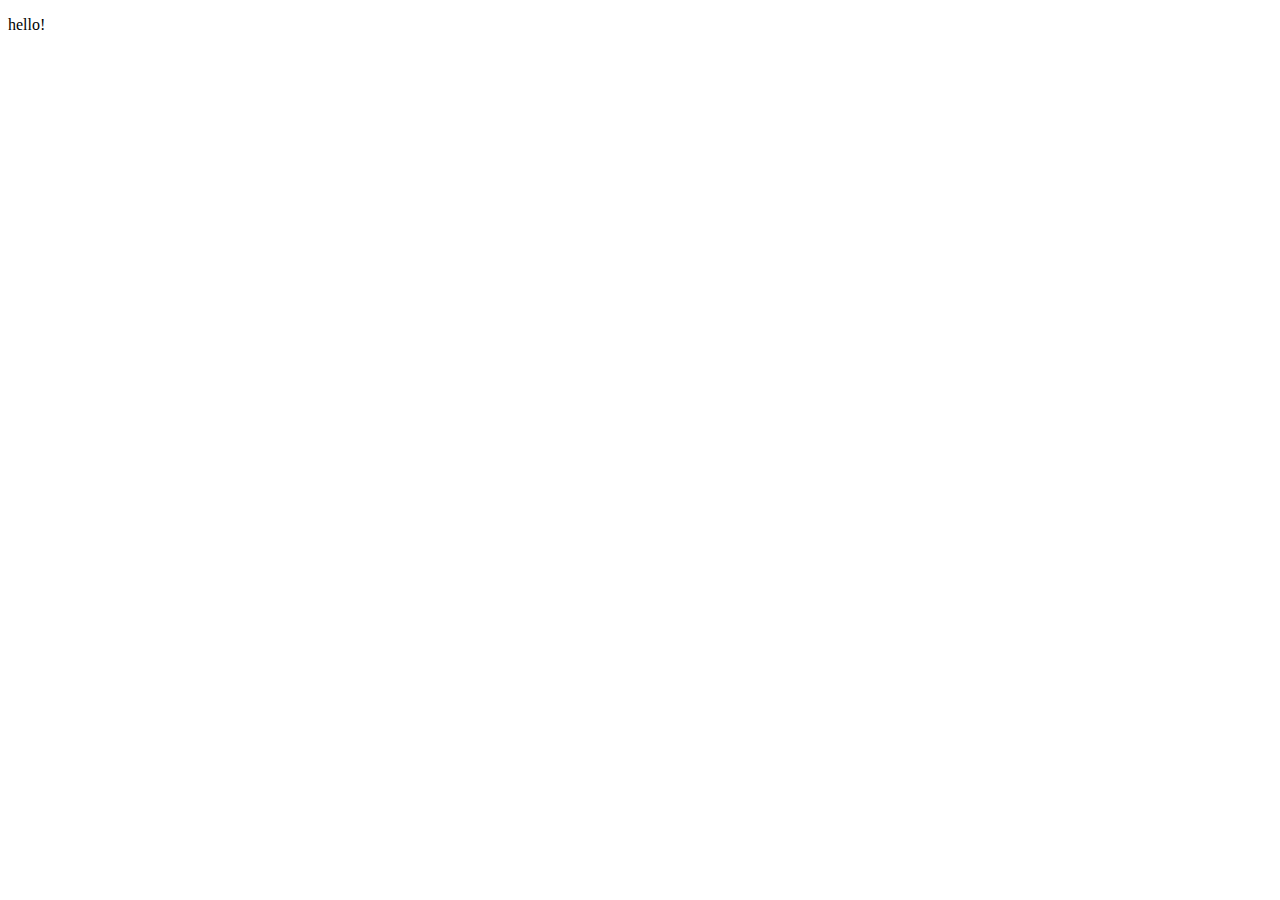
==== index.html @ 5f78cfc6 "initial commit" ====
<!DOCTYPE html>
<html lang="en">
<head>
    <meta charset="UTF-8">
    <meta http-equiv="X-UA-Compatible" content="IE=edge">
    <meta name="viewport" content="width=device-width, initial-scale=1.0">
    <title>Document</title>
</head>
<body>
<p>hello!</p>   
</body>
</html>
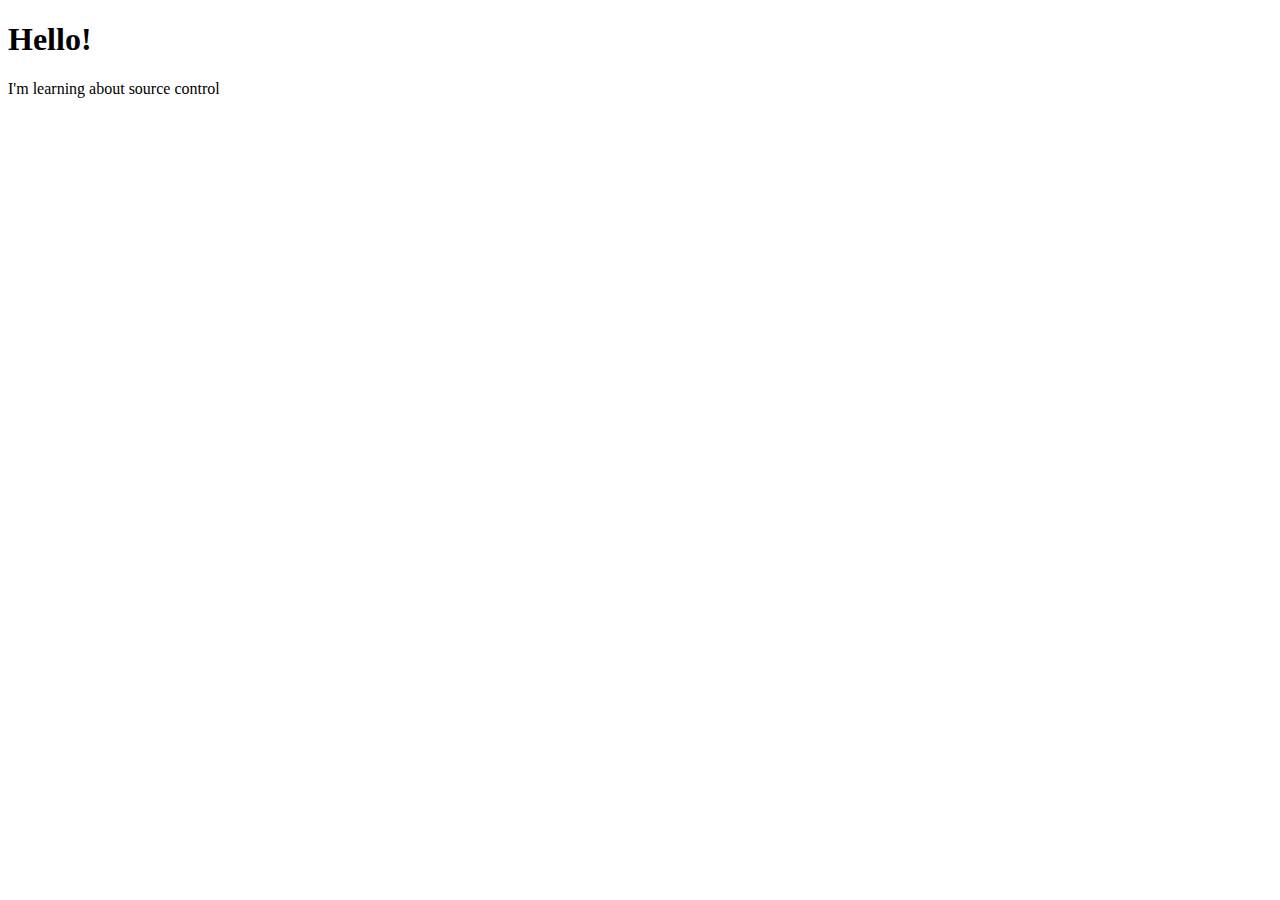
==== commit 3c814e1b: "testing automatic deploy" ====
--- a/index.html
+++ b/index.html
@@ -4,9 +4,10 @@
     <meta charset="UTF-8">
     <meta http-equiv="X-UA-Compatible" content="IE=edge">
     <meta name="viewport" content="width=device-width, initial-scale=1.0">
-    <title>Document</title>
+    <title>My SFV Project</title>
 </head>
 <body>
-<p>hello!</p>   
+<h1>Hello!</h1>   
+<p>I'm learning about source control</p>
 </body>
 </html>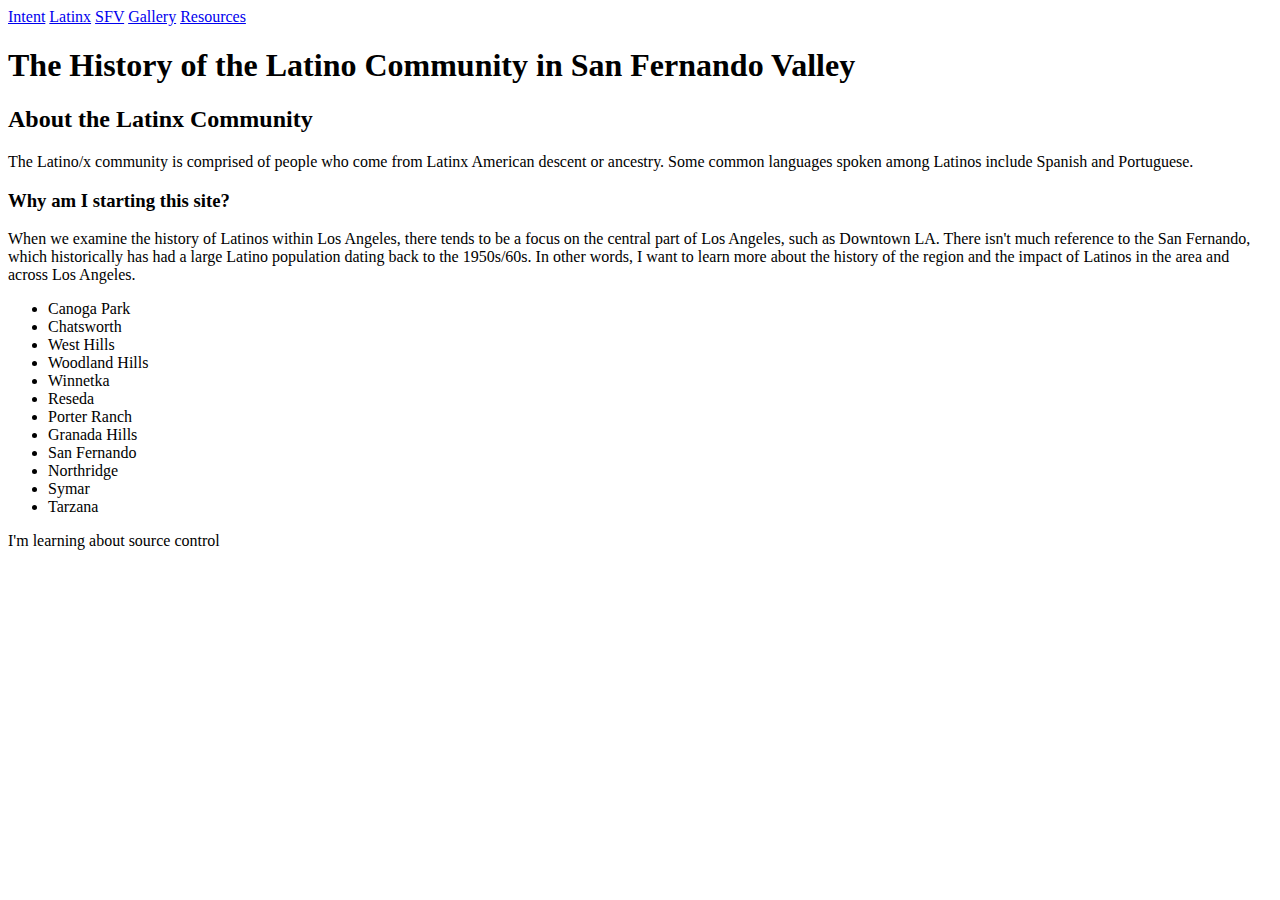
==== commit 414b8f38: "starting homepage markup" ====
--- a/index.html
+++ b/index.html
@@ -4,10 +4,43 @@
     <meta charset="UTF-8">
     <meta http-equiv="X-UA-Compatible" content="IE=edge">
     <meta name="viewport" content="width=device-width, initial-scale=1.0">
-    <title>My SFV Project</title>
+    <title>My San Fernando Valley Project</title>
 </head>
+
 <body>
-<h1>Hello!</h1>   
+    <a href=".intent.html">Intent</a>
+    <a href=".Latinx.html">Latinx</a>
+    <a href=".SFV.html">SFV</a>
+    <a href=".Gallery.html">Gallery</a>
+    <a href="Resources.html">Resources</a>
+
+<h1>The History of the Latino Community in San Fernando Valley</h1>   
+<div id="Introduction">
+    <h2>About the Latinx Community</h2>
+    <p> The Latino/x community is comprised of people who come from Latinx American descent or ancestry. Some common languages spoken among Latinos include Spanish and Portuguese.</p>
+    <h3>Why am I starting this site?</h3>
+    <p> When we examine the history of Latinos within Los Angeles, there tends to be a focus on the central part of Los Angeles, such as Downtown LA. There isn't much reference to the San Fernando, which historically has had a large Latino population dating back to the 1950s/60s. In other words, I want to learn more about the history of the region and the impact of Latinos in the area and across Los Angeles.</p>
+ 
+</div>
+
+<div id="Neighborhoods in the Western San Fernando Valley">
+    <ul>
+        <li>Canoga Park</li>
+        <li>Chatsworth</li>
+        <li>West Hills</li>
+        <li>Woodland Hills</li>
+        <li>Winnetka</li>
+        <li>Reseda</li>
+        <li>Porter Ranch</li>
+        <li>Granada Hills</li>
+        <li>San Fernando</li>
+        <li>Northridge</li>
+        <li>Symar</li>
+        <li>Tarzana</li>
+
+    </ul>
+
+</div>
 <p>I'm learning about source control</p>
 </body>
-</html>+</html>
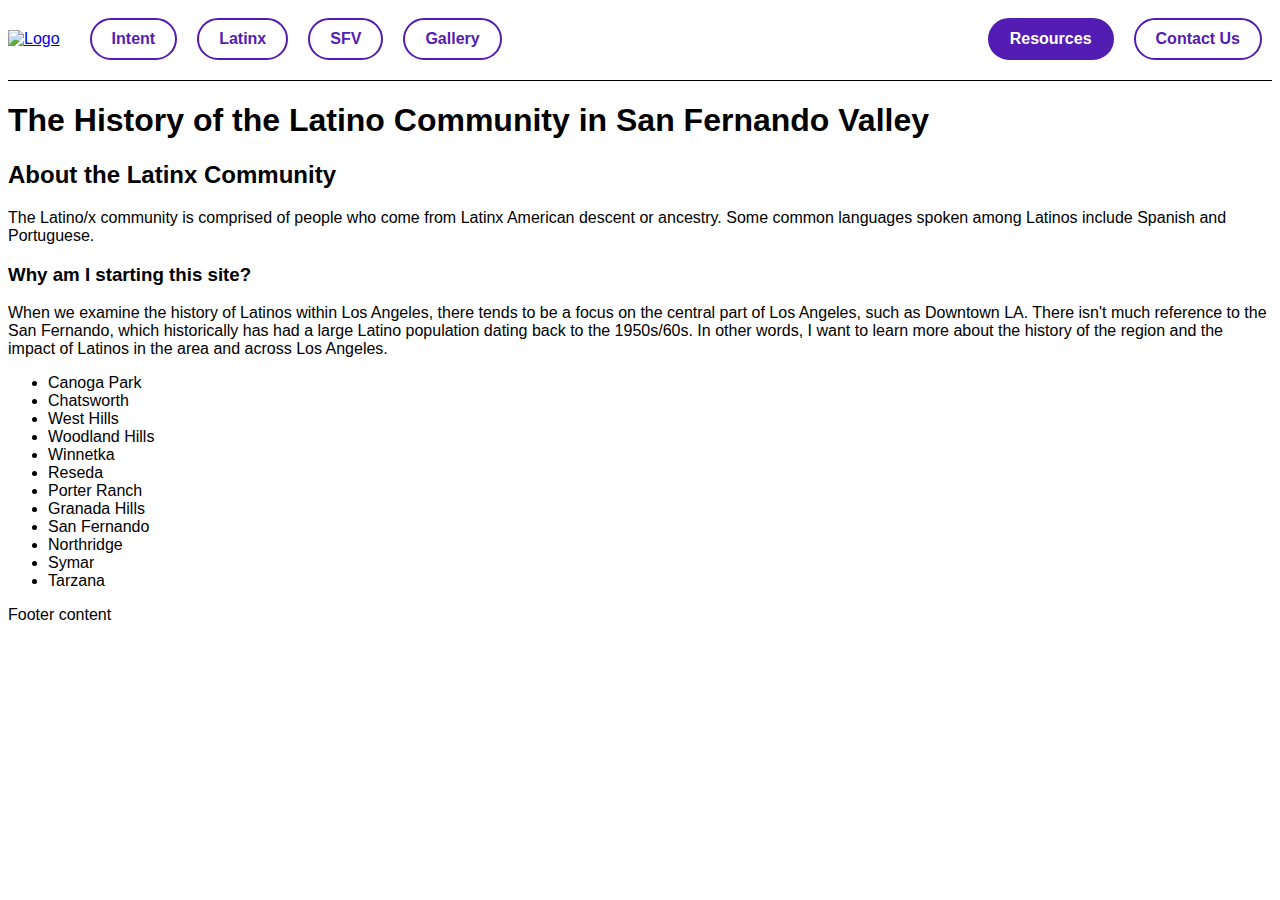
==== commit 0339e851: "First pass nav styling" ====
--- a/index.html
+++ b/index.html
@@ -1,46 +1,59 @@
 <!DOCTYPE html>
 <html lang="en">
-<head>
-    <meta charset="UTF-8">
-    <meta http-equiv="X-UA-Compatible" content="IE=edge">
-    <meta name="viewport" content="width=device-width, initial-scale=1.0">
-    <title>My San Fernando Valley Project</title>
-</head>
+    <head>
+        <meta charset="UTF-8" />
+        <meta http-equiv="X-UA-Compatible" content="IE=edge" />
+        <meta name="viewport" content="width=device-width, initial-scale=1.0" />
+        <title>My San Fernando Valley Project</title>
+        <link href="styles/styles.css" rel="stylesheet" />
+    </head>
 
-<body>
-    <a href=".intent.html">Intent</a>
-    <a href=".Latinx.html">Latinx</a>
-    <a href=".SFV.html">SFV</a>
-    <a href=".Gallery.html">Gallery</a>
-    <a href="Resources.html">Resources</a>
+    <body>
+        <header>
+            <nav>
+                <div class="nav-left">
+                    <a class="logo-link" href="/"><img src="https://placehold.co/100x100" alt="Logo" /></a>
+                    <a class="nav-link" href="pages/intent.html">Intent</a>
+                    <a class="nav-link" href="pages/latinx.html">Latinx</a>
+                    <a class="nav-link" href="pages/sfv.html">SFV</a>
+                    <a class="nav-link" href="pages/gallery.html">Gallery</a>
+                </div>
+                <div class="nav-right">
+                    <a class="nav-link cta" href="pages/resources.html">Resources</a>
+                    <a class="nav-link secondary-cta" href="pages/contact.html">Contact Us</a>
+                </div>
+            </nav>
+        </header>
 
-<h1>The History of the Latino Community in San Fernando Valley</h1>   
-<div id="Introduction">
-    <h2>About the Latinx Community</h2>
-    <p> The Latino/x community is comprised of people who come from Latinx American descent or ancestry. Some common languages spoken among Latinos include Spanish and Portuguese.</p>
-    <h3>Why am I starting this site?</h3>
-    <p> When we examine the history of Latinos within Los Angeles, there tends to be a focus on the central part of Los Angeles, such as Downtown LA. There isn't much reference to the San Fernando, which historically has had a large Latino population dating back to the 1950s/60s. In other words, I want to learn more about the history of the region and the impact of Latinos in the area and across Los Angeles.</p>
- 
-</div>
+        <h1>The History of the Latino Community in San Fernando Valley</h1>
+        <div id="Introduction">
+            <h2>About the Latinx Community</h2>
+            <p>The Latino/x community is comprised of people who come from Latinx American descent or ancestry. Some common languages spoken among Latinos include Spanish and Portuguese.</p>
+            <h3>Why am I starting this site?</h3>
+            <p>
+                When we examine the history of Latinos within Los Angeles, there tends to be a focus on the central part of Los Angeles, such as Downtown LA. There isn't much reference to the San
+                Fernando, which historically has had a large Latino population dating back to the 1950s/60s. In other words, I want to learn more about the history of the region and the impact of
+                Latinos in the area and across Los Angeles.
+            </p>
+        </div>
 
-<div id="Neighborhoods in the Western San Fernando Valley">
-    <ul>
-        <li>Canoga Park</li>
-        <li>Chatsworth</li>
-        <li>West Hills</li>
-        <li>Woodland Hills</li>
-        <li>Winnetka</li>
-        <li>Reseda</li>
-        <li>Porter Ranch</li>
-        <li>Granada Hills</li>
-        <li>San Fernando</li>
-        <li>Northridge</li>
-        <li>Symar</li>
-        <li>Tarzana</li>
+        <div id="Neighborhoods in the Western San Fernando Valley">
+            <ul>
+                <li>Canoga Park</li>
+                <li>Chatsworth</li>
+                <li>West Hills</li>
+                <li>Woodland Hills</li>
+                <li>Winnetka</li>
+                <li>Reseda</li>
+                <li>Porter Ranch</li>
+                <li>Granada Hills</li>
+                <li>San Fernando</li>
+                <li>Northridge</li>
+                <li>Symar</li>
+                <li>Tarzana</li>
+            </ul>
+        </div>
 
-    </ul>
-
-</div>
-<p>I'm learning about source control</p>
-</body>
+        <footer>Footer content</footer>
+    </body>
 </html>
--- a/styles/styles.css
+++ b/styles/styles.css
@@ -0,0 +1,43 @@
+:root {
+    --blue: #531cb3;
+}
+
+html {
+    @import url('https://fonts.googleapis.com/css2?family=Instrument+Sans:ital,wght@0,400;0,500;0,600;0,700;1,400;1,500;1,600;1,700&family=Poppins:ital,wght@0,500;0,600;1,400;1,700&display=swap');
+    font-family: 'Instrument Sans', sans-serif;
+}
+
+header {
+    padding-bottom: 10px;
+    border-bottom: 1px solid black;
+}
+
+nav {
+    display: flex;
+    justify-content: space-between;
+}
+
+.logo-link {
+    margin-right: 20px;
+}
+
+.nav-left,
+.nav-right {
+    display: flex;
+    align-items: center;
+}
+
+.nav-link {
+    font-weight: bold;
+    text-decoration: none;
+    border: 2px solid var(--blue);
+    color: var(--blue);
+    padding: 10px 20px;
+    border-radius: 30px;
+    margin: 10px;
+}
+
+.nav-link.cta {
+    color: white;
+    background-color: var(--blue);
+}
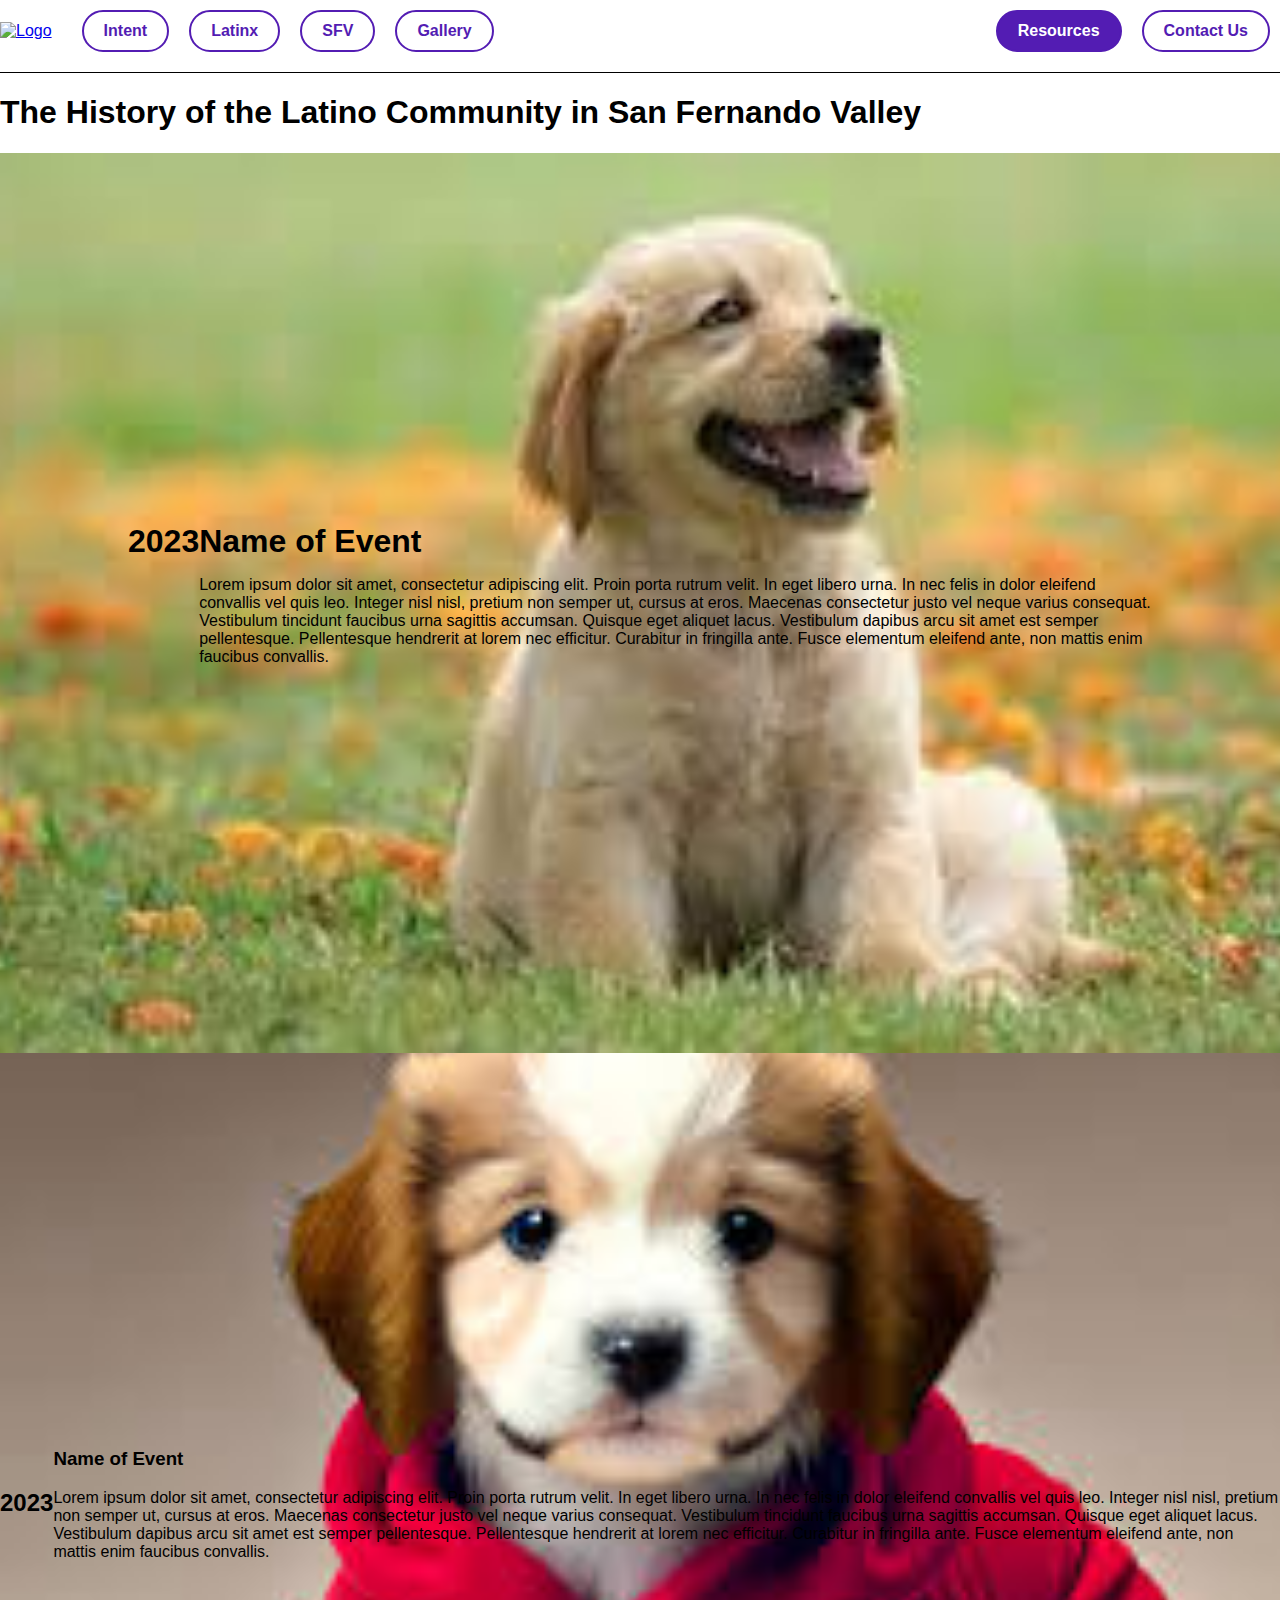
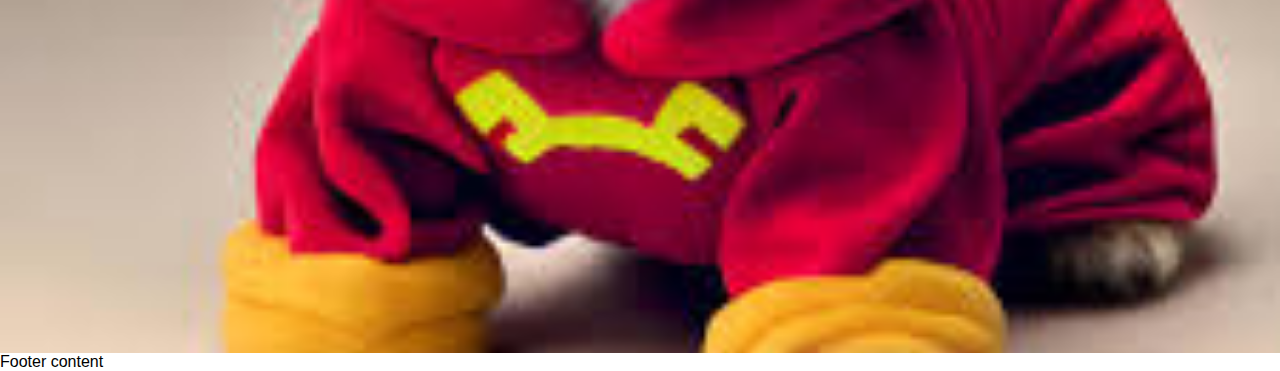
==== commit 3dfc2ddb: "start working on event divs" ====
--- a/index.html
+++ b/index.html
@@ -25,8 +25,46 @@
             </nav>
         </header>
 
-        <h1>The History of the Latino Community in San Fernando Valley</h1>
-        <div id="Introduction">
+        <section id="timeline">
+            <h1>The History of the Latino Community in San Fernando Valley</h1>
+            <div style="background-image: url('./img/puppy.jpg')" class="timeline-event">
+                <div class="timeline-event-inner">
+                    <div class="event-left">
+                        <h2 class="event-info">2023</h2>
+                    </div>
+                    <div class="event-right">
+                        <h3 class="event-info">Name of Event</h3>
+                        <p class="event-text">
+                            Lorem ipsum dolor sit amet, consectetur adipiscing elit. Proin porta rutrum velit. In eget libero urna. In nec felis in dolor eleifend convallis vel quis leo. Integer nisl
+                            nisl, pretium non semper ut, cursus at eros. Maecenas consectetur justo vel neque varius consequat. Vestibulum tincidunt faucibus urna sagittis accumsan. Quisque eget
+                            aliquet lacus. Vestibulum dapibus arcu sit amet est semper pellentesque. Pellentesque hendrerit at lorem nec efficitur. Curabitur in fringilla ante. Fusce elementum
+                            eleifend ante, non mattis enim faucibus <span class="event-citation">convallis</span>.
+                        </p>
+                    </div>
+                </div>
+            </div>
+            <div style="background-image: url('./img/puppy2.jpg')" class="timeline-event">
+                <div class="event-left">
+                    <h2>2023</h2>
+                </div>
+                <div class="event-right">
+                    <h3>Name of Event</h3>
+                    <p class="event-text">
+                        Lorem ipsum dolor sit amet, consectetur adipiscing elit. Proin porta rutrum velit. In eget libero urna. In nec felis in dolor eleifend convallis vel quis leo. Integer nisl
+                        nisl, pretium non semper ut, cursus at eros. Maecenas consectetur justo vel neque varius consequat. Vestibulum tincidunt faucibus urna sagittis accumsan. Quisque eget aliquet
+                        lacus. Vestibulum dapibus arcu sit amet est semper pellentesque. Pellentesque hendrerit at lorem nec efficitur. Curabitur in fringilla ante. Fusce elementum eleifend ante, non
+                        mattis enim faucibus <span class="event-citation">convallis</span>.
+                    </p>
+                </div>
+            </div>
+        </section>
+
+        <!-- Year -->
+        <!-- Title -->
+        <!-- Descriptive Text with Citation -->
+
+        <!-- <h1>The History of the Latino Community in San Fernando Valley</h1>
+        <div id="introduction">
             <h2>About the Latinx Community</h2>
             <p>The Latino/x community is comprised of people who come from Latinx American descent or ancestry. Some common languages spoken among Latinos include Spanish and Portuguese.</p>
             <h3>Why am I starting this site?</h3>
@@ -37,7 +75,7 @@
             </p>
         </div>
 
-        <div id="Neighborhoods in the Western San Fernando Valley">
+        <div id="neighborhoods">
             <ul>
                 <li>Canoga Park</li>
                 <li>Chatsworth</li>
@@ -52,7 +90,7 @@
                 <li>Symar</li>
                 <li>Tarzana</li>
             </ul>
-        </div>
+        </div> -->
 
         <footer>Footer content</footer>
     </body>
--- a/styles/styles.css
+++ b/styles/styles.css
@@ -5,6 +5,10 @@
 html {
     @import url('https://fonts.googleapis.com/css2?family=Instrument+Sans:ital,wght@0,400;0,500;0,600;0,700;1,400;1,500;1,600;1,700&family=Poppins:ital,wght@0,500;0,600;1,400;1,700&display=swap');
     font-family: 'Instrument Sans', sans-serif;
+}
+
+body {
+    margin: 0;
 }
 
 header {
@@ -41,3 +45,23 @@
     color: white;
     background-color: var(--blue);
 }
+
+.timeline-event {
+    background-repeat: no-repeat;
+    background-size: cover;
+    background-position: center;
+    height: 100vh;
+    display: flex;
+    align-items: center;
+}
+
+.timeline-event-inner {
+    display: flex;
+    width: 80%;
+    margin: 0 auto;
+}
+
+.event-info {
+    font-size: 32px;
+    margin: 0;
+}
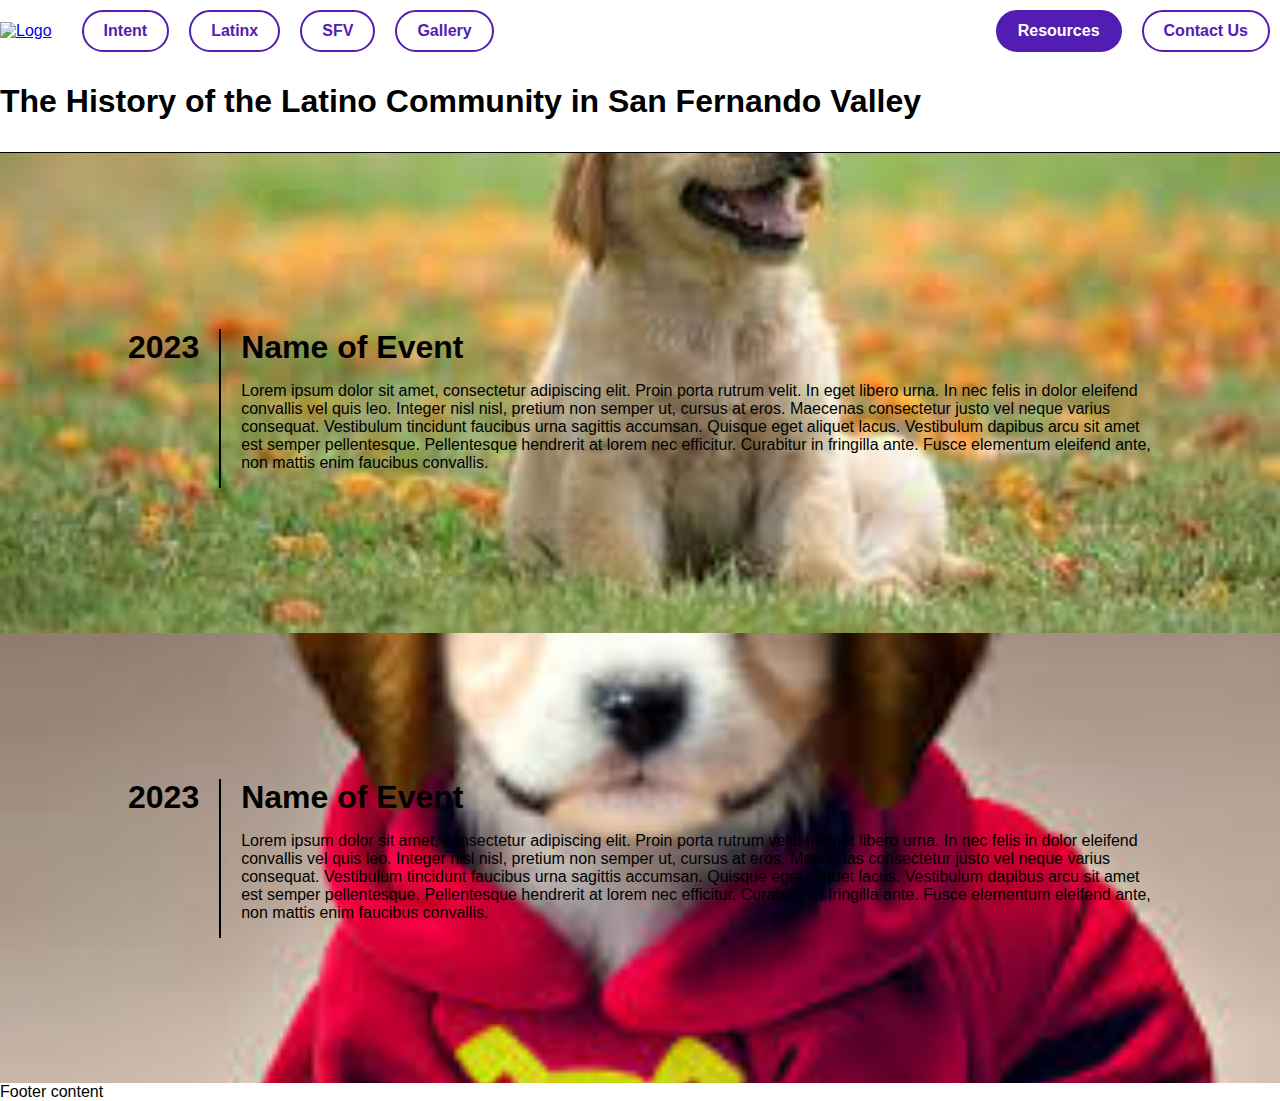
==== commit 2b9c2afd: "rough event div styling" ====
--- a/index.html
+++ b/index.html
@@ -23,10 +23,10 @@
                     <a class="nav-link secondary-cta" href="pages/contact.html">Contact Us</a>
                 </div>
             </nav>
+            <h1>The History of the Latino Community in San Fernando Valley</h1>
         </header>
 
         <section id="timeline">
-            <h1>The History of the Latino Community in San Fernando Valley</h1>
             <div style="background-image: url('./img/puppy.jpg')" class="timeline-event">
                 <div class="timeline-event-inner">
                     <div class="event-left">
@@ -44,54 +44,22 @@
                 </div>
             </div>
             <div style="background-image: url('./img/puppy2.jpg')" class="timeline-event">
-                <div class="event-left">
-                    <h2>2023</h2>
-                </div>
-                <div class="event-right">
-                    <h3>Name of Event</h3>
-                    <p class="event-text">
-                        Lorem ipsum dolor sit amet, consectetur adipiscing elit. Proin porta rutrum velit. In eget libero urna. In nec felis in dolor eleifend convallis vel quis leo. Integer nisl
-                        nisl, pretium non semper ut, cursus at eros. Maecenas consectetur justo vel neque varius consequat. Vestibulum tincidunt faucibus urna sagittis accumsan. Quisque eget aliquet
-                        lacus. Vestibulum dapibus arcu sit amet est semper pellentesque. Pellentesque hendrerit at lorem nec efficitur. Curabitur in fringilla ante. Fusce elementum eleifend ante, non
-                        mattis enim faucibus <span class="event-citation">convallis</span>.
-                    </p>
+                <div class="timeline-event-inner">
+                    <div class="event-left">
+                        <h2 class="event-info">2023</h2>
+                    </div>
+                    <div class="event-right">
+                        <h3 class="event-info">Name of Event</h3>
+                        <p class="event-text">
+                            Lorem ipsum dolor sit amet, consectetur adipiscing elit. Proin porta rutrum velit. In eget libero urna. In nec felis in dolor eleifend convallis vel quis leo. Integer nisl
+                            nisl, pretium non semper ut, cursus at eros. Maecenas consectetur justo vel neque varius consequat. Vestibulum tincidunt faucibus urna sagittis accumsan. Quisque eget
+                            aliquet lacus. Vestibulum dapibus arcu sit amet est semper pellentesque. Pellentesque hendrerit at lorem nec efficitur. Curabitur in fringilla ante. Fusce elementum
+                            eleifend ante, non mattis enim faucibus <span class="event-citation">convallis</span>.
+                        </p>
+                    </div>
                 </div>
             </div>
         </section>
-
-        <!-- Year -->
-        <!-- Title -->
-        <!-- Descriptive Text with Citation -->
-
-        <!-- <h1>The History of the Latino Community in San Fernando Valley</h1>
-        <div id="introduction">
-            <h2>About the Latinx Community</h2>
-            <p>The Latino/x community is comprised of people who come from Latinx American descent or ancestry. Some common languages spoken among Latinos include Spanish and Portuguese.</p>
-            <h3>Why am I starting this site?</h3>
-            <p>
-                When we examine the history of Latinos within Los Angeles, there tends to be a focus on the central part of Los Angeles, such as Downtown LA. There isn't much reference to the San
-                Fernando, which historically has had a large Latino population dating back to the 1950s/60s. In other words, I want to learn more about the history of the region and the impact of
-                Latinos in the area and across Los Angeles.
-            </p>
-        </div>
-
-        <div id="neighborhoods">
-            <ul>
-                <li>Canoga Park</li>
-                <li>Chatsworth</li>
-                <li>West Hills</li>
-                <li>Woodland Hills</li>
-                <li>Winnetka</li>
-                <li>Reseda</li>
-                <li>Porter Ranch</li>
-                <li>Granada Hills</li>
-                <li>San Fernando</li>
-                <li>Northridge</li>
-                <li>Symar</li>
-                <li>Tarzana</li>
-            </ul>
-        </div> -->
-
         <footer>Footer content</footer>
     </body>
 </html>
--- a/styles/styles.css
+++ b/styles/styles.css
@@ -14,6 +14,9 @@
 header {
     padding-bottom: 10px;
     border-bottom: 1px solid black;
+    position: fixed;
+    width: 100%;
+    background-color: white;
 }
 
 nav {
@@ -50,9 +53,13 @@
     background-repeat: no-repeat;
     background-size: cover;
     background-position: center;
-    height: 100vh;
+    height: 50vh;
     display: flex;
     align-items: center;
+}
+
+.timeline-event:first-of-type {
+    padding-top: 183px;
 }
 
 .timeline-event-inner {
@@ -65,3 +72,9 @@
     font-size: 32px;
     margin: 0;
 }
+
+.event-right {
+    margin-left: 20px;
+    padding-left: 20px;
+    border-left: 2px solid black;
+}
